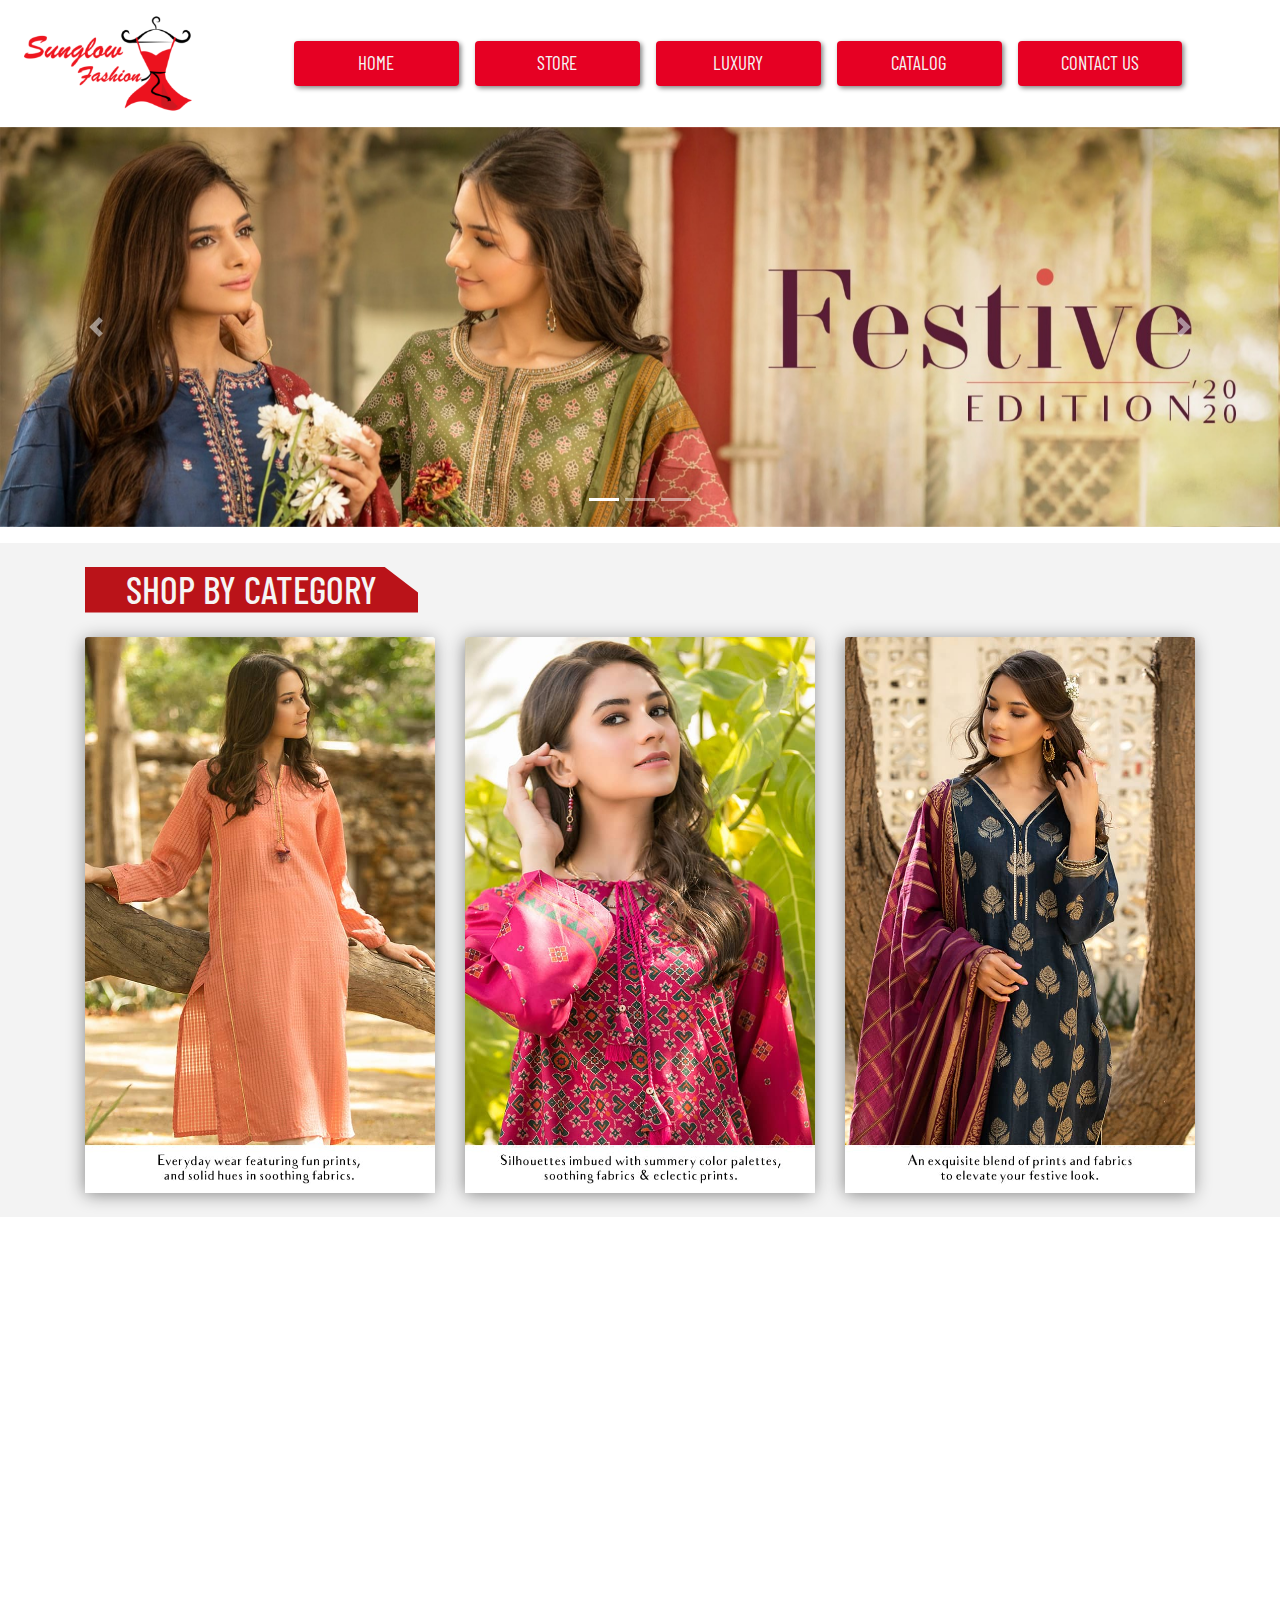
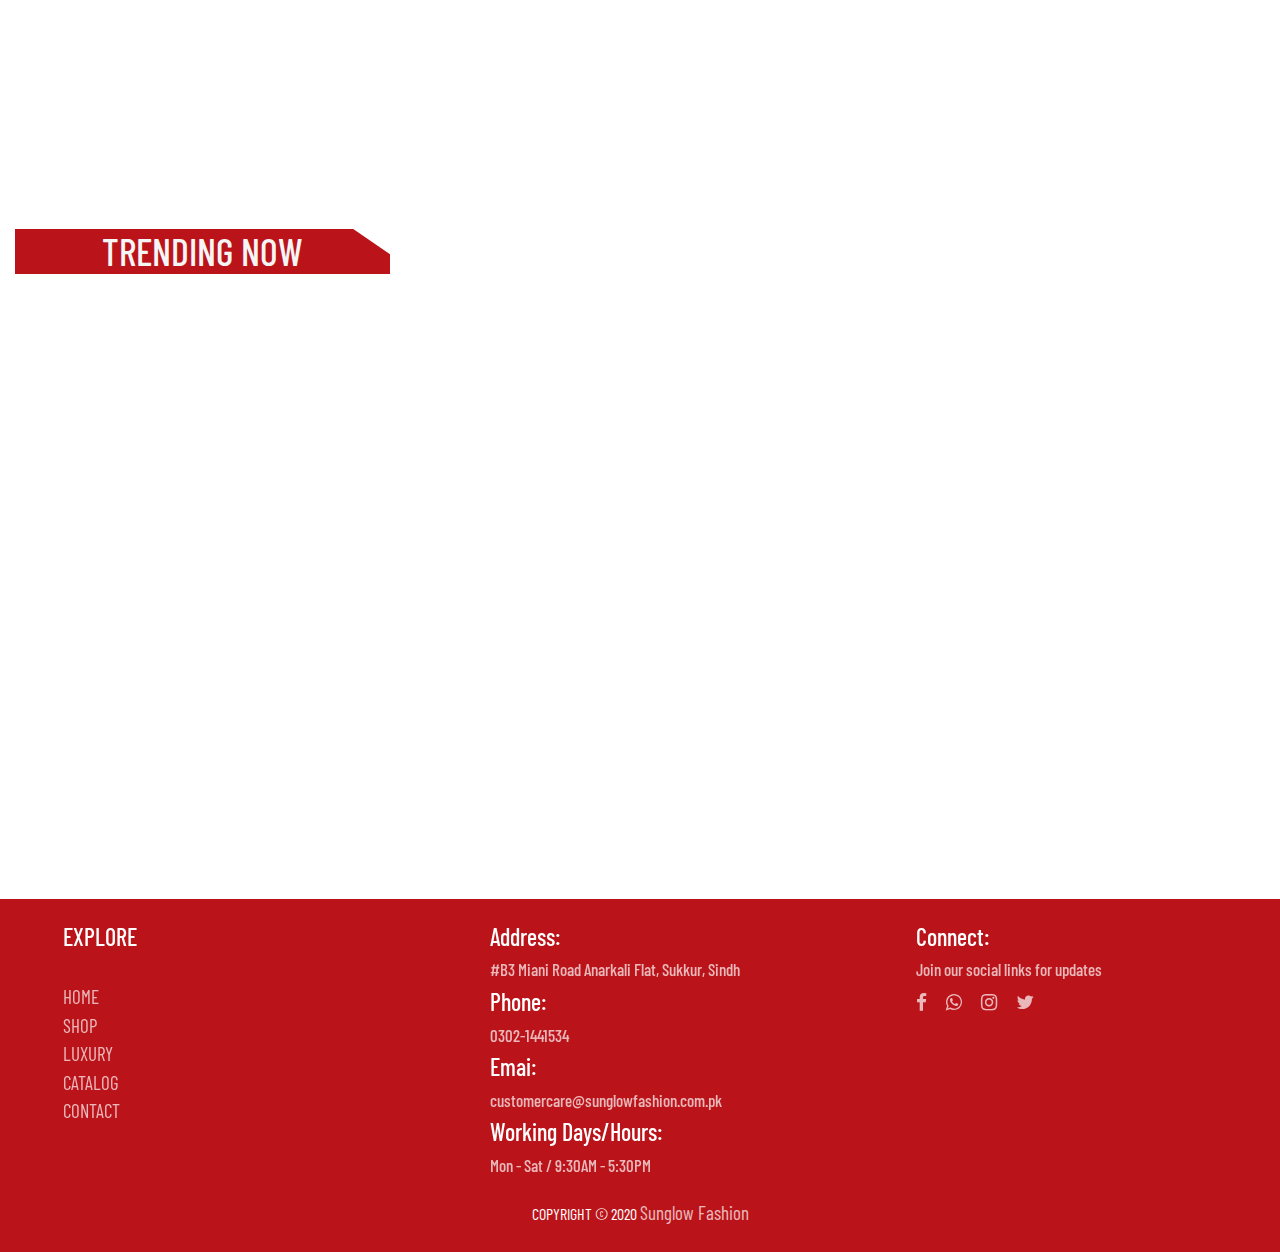
==== index.html @ 2ec1021a "initial commit" ====
<!DOCTYPE html>
<html lang="en">

<head>
    <title>Sunglow Fashion</title>
    <link rel="shortcut icon" href="images/logo.png" />
    <!-- Required meta tags -->
    <meta charset="utf-8" />
    <meta name="viewport" content="width=device-width, initial-scale=1, shrink-to-fit=no" />

    <!-- Bootstrap CSS -->
    <link rel="stylesheet" href="https://stackpath.bootstrapcdn.com/bootstrap/4.3.1/css/bootstrap.min.css"
        integrity="sha384-ggOyR0iXCbMQv3Xipma34MD+dH/1fQ784/j6cY/iJTQUOhcWr7x9JvoRxT2MZw1T" crossorigin="anonymous" />
    <link rel="stylesheet" href="css/style.css" />
    <!-- Font Awsome -->
    <link rel="stylesheet" href="https://maxcdn.bootstrapcdn.com/font-awesome/4.7.0/css/font-awesome.min.css" />
    <!-- Animation -->
    <link rel="stylesheet" href="https://unpkg.com/aos@next/dist/aos.css" />
</head>

<body>
    <!-- Navigation Bar -->
    <nav class="navbar navbar-expand-lg navbar-light">
        <a class="navbar-brand" href="#"><img src="images/logo.png" alt="" class="logo ml-2" /></a>
        <button class="navbar-toggler" type="button" data-toggle="collapse" data-target="#navbarText"
            aria-controls="navbarText" aria-expanded="false" aria-label="Toggle navigation">
            <span class="navbar-toggler-icon"></span>
        </button>
        <div class="collapse navbar-collapse" id="navbarText">
            <span class="navbar-text w-100 main-nav">
                <ul class="navbar-nav m-auto">
                    <li class="nav-item active">
                        <a class="nav-link" href="index.html">HOME<span class="sr-only">(current)</span></a>
                    </li>
                    &emsp;
                    <li class="nav-item">
                        <a class="nav-link" href="shop.html">STORE</a>
                    </li>
                    &emsp;
                    <li class="nav-item">
                        <a class="nav-link" href="luxury.html">LUXURY</a>
                    </li>
                    &emsp;
                    <li class="nav-item">
                        <a class="nav-link" href="catalog.html">CATALOG</a>
                    </li>
                    &emsp;
                    <li class="nav-item">
                        <a class="nav-link" href="contact-us.html">CONTACT US</a>
                    </li>
                </ul>
            </span>
        </div>
    </nav>
    <!-- End / -->

    <!-- Carousel -->
    <div id="carouselExampleIndicators" class="carousel slide" data-ride="carousel">
        <ol class="carousel-indicators">
            <li data-target="#carouselExampleIndicators" data-slide-to="0" class="active"></li>
            <li data-target="#carouselExampleIndicators" data-slide-to="1"></li>
            <li data-target="#carouselExampleIndicators" data-slide-to="2"></li>
        </ol>
        <div class="carousel-inner">
            <div class="carousel-item active">
                <img class="d-block w-100 img-zoom" src="images/1.jpg" alt="First slide" />
            </div>
            <div class="carousel-item">
                <img class="d-block w-100 img-zoom" src="images/2.jpg" alt="Second slide" />
            </div>
            <div class="carousel-item">
                <img class="d-block w-100 img-zoom" src="images/3.jpg" alt="Third slide" />
            </div>
        </div>
        <a class="carousel-control-prev" href="#carouselExampleIndicators" role="button" data-slide="prev">
            <span class="carousel-control-prev-icon" aria-hidden="true"></span>
            <span class="sr-only">Previous</span>
        </a>
        <a class="carousel-control-next" href="#carouselExampleIndicators" role="button" data-slide="next">
            <span class="carousel-control-next-icon" aria-hidden="true"></span>
            <span class="sr-only">Next</span>
        </a>
    </div>
    <!-- End / -->

    <!-- Categories -->
    <div class="container-fluid" style="background-color: #f3f3f3;">
        <div class="container mt-3">
            <br />
            <h1 class="text-center category-heading">SHOP BY CATEGORY</h1>

            <div class="row">
                <div class="col-xs-12 col-sm-12 col-md-4 col-lg-4 col-xl-4 mt-3">
                    <div class="card" style="border: none;">
                        <img class="card-img-top" src="images/CasualPretNew.jpg" alt="" />
                    </div>
                </div>
                <div class="col-xs-12 col-sm-12 col-md-4 col-lg-4 col-xl-4 mt-3">
                    <div class="card" style="border: none;">
                        <img class="card-img-top" src="images/PrintPretNew.jpg" alt="" />
                    </div>
                </div>
                <div class="col-xs-12 col-sm-12 col-md-4 col-lg-4 col-xl-4 mt-3">
                    <div class="card" style="border: none;">
                        <img class="card-img-top" src="images/UnstitchedNew.jpg" alt="" />
                    </div>
                </div>
            </div>
        </div>
        <br />
    </div>

    <!-- End / -->

    <div data-aos="zoom-in">
        <div class="container mt-5">
            <div class="row">
                <div class="col-12">
                    <div class="card bg-dark text-white">
                        <img src="images/mainpage-end.jpg" class="card-img img-zoom" alt="..." />
                    </div>
                </div>
            </div>
        </div>
    </div>

    <!-- Trending -->
    <div class="container-fluid">
        <br />
        <h1 class="text-center category-heading mt-5">TRENDING NOW</h1>
        <div data-aos="fade-up" data-aos-duration="3000">

            <div class="row">
                <div class="col-12 col-xs-12 col-sm-6 col-md-6 col-lg-3 col-xl-3 mt-3">
                    <div class="card shadow p-3 mb-5 bg-white rounded">
                        <img class="card-img-top" src="images/front1-1.jpg" alt="" />
                        <div class="card-body">
                            <h5 class="card-title text-center">KURTIS</h5>
                            <a href="shop.html"><button class="btn shop-btn w-100 mt-2" type="button">
                                    Add to Cart <i class="fa fa-shopping-cart" aria-hidden="true"></i>
                                </button></a>
                        </div>
                    </div>
                </div>
                <div class="col-12 col-xs-12 col-sm-6 col-md-6 col-lg-3 col-xl-3 mt-3">
                    <div class="card shadow p-3 mb-5 bg-white rounded">
                        <img class="card-img-top" src="images/front2-1.jpg" alt="" />
                        <div class="card-body">
                            <h5 class="card-title text-center">STITCHED</h5>
                            <a href="shop.html"><button class="btn shop-btn w-100 mt-2" type="button">
                                    Add to Cart <i class="fa fa-shopping-cart" aria-hidden="true"></i>
                                </button></a>
                        </div>
                    </div>
                </div>
                <div class="col-12 col-xs-12 col-sm-6 col-md-6 col-lg-3 col-xl-3 mt-3">
                    <div class="card shadow p-3 mb-5 bg-white rounded">
                        <img class="card-img-top" src="images/front3-1.jpg" alt="" />
                        <div class="card-body">
                            <h5 class="card-title text-center">LAWN</h5>
                            <a href="shop.html"><button class="btn shop-btn w-100 mt-2" type="button">
                                    Add to Cart <i class="fa fa-shopping-cart" aria-hidden="true"></i>
                                </button></a>
                        </div>
                    </div>
                </div>
                <div class="col-12 col-xs-12 col-sm-6 col-md-6 col-lg-3 col-xl-3 mt-3">
                    <div class="card shadow p-3 mb-5 bg-white rounded">
                        <img class="card-img-top" src="images/front4-1.jpg" alt="" />
                        <div class="card-body">
                            <h5 class="card-title text-center">UNSTITCHED</h5>
                            <a href="shop.html"><button class="btn shop-btn w-100 mt-2" type="button">
                                    Add to Cart <i class="fa fa-shopping-cart" aria-hidden="true"></i>
                                </button></a>
                        </div>
                    </div>
                </div>
            </div>
        </div>
    </div>
    <!-- End / -->

    <!-- Footer -->
    <div class="container-fluid footer">
        <div class="row">
            <div class="col-xs-4 col-sm-4 col-md-4 col-lg-4 col-xl-4 mt-4">
                <h4 class="ml-5">EXPLORE</h4>
                <br />
                <a href="index.html" class="ml-5 footer-a">HOME</a>
                <br />
                <a href="shop.html" class="ml-5 footer-a">SHOP</a>
                <br />
                <a href="luxury.html" class="ml-5 footer-a">LUXURY</a>
                <br />
                <a href="catalog.html" class="ml-5 footer-a">CATALOG</a>
                <br />
                <a href="contact-us.html" class="ml-5 footer-a">CONTACT</a>
            </div>

            <div class="col-xs-8 col-sm-8 col-md-8 col-lg-8 col-xl-4 mt-4">
                <h4 class="ml-5">Address:</h4>
                <h5 class="footer-data ml-5">
                    #B3 Miani Road Anarkali Flat, Sukkur, Sindh
                </h5>
                <h4 class="ml-5">Phone:</h4>
                <h5 class="footer-data ml-5">0302-1441534</h5>
                <h4 class="ml-5">Emai:</h4>
                <h5 class="footer-data ml-5">customercare@sunglowfashion.com.pk</h5>
                <h4 class="ml-5">Working Days/Hours:</h4>
                <h5 class="footer-data ml-5">Mon - Sat / 9:30AM - 5:30PM</h5>
            </div>

            <div class="col-xs-8 col-sm-8 col-md-8 col-lg-4 col-xl-4 mt-4">
                <h4 class="ml-5">Connect:</h4>
                <h5 class="footer-data ml-5">Join our social links for updates</h5>
                <a href="#" class="footer-a"><i class="fa fa-facebook img-zoom ml-5"></i></a>
                <a href="#" class="footer-a ml-3"><i class="fa fa-whatsapp img-zoom"></i></a>
                <a href="#" class="footer-a ml-3"><i class="fa fa-instagram img-zoom"></i></a>
                <a href="#" class="footer-a ml-3"><i class="fa fa-twitter img-zoom"></i></a>
            </div>
        </div>

        <div class="container">
            <div class="row">
                <div class="col-12 text-center mt-3">
                    COPYRIGHT © 2020
                    <a href="index.html" class="footer-a">Sunglow Fashion</a>
                </div>
            </div>
        </div>
        <br />
    </div>
    <!-- End / -->

    <!-- Optional JavaScript -->
    <!-- jQuery first, then Popper.js, then Bootstrap JS -->
    <script src="https://code.jquery.com/jquery-3.3.1.slim.min.js"
        integrity="sha384-q8i/X+965DzO0rT7abK41JStQIAqVgRVzpbzo5smXKp4YfRvH+8abtTE1Pi6jizo" crossorigin="anonymous">
    </script>
    <script src="https://cdnjs.cloudflare.com/ajax/libs/popper.js/1.14.7/umd/popper.min.js"
        integrity="sha384-UO2eT0CpHqdSJQ6hJty5KVphtPhzWj9WO1clHTMGa3JDZwrnQq4sF86dIHNDz0W1" crossorigin="anonymous">
    </script>
    <script src="https://stackpath.bootstrapcdn.com/bootstrap/4.3.1/js/bootstrap.min.js"
        integrity="sha384-JjSmVgyd0p3pXB1rRibZUAYoIIy6OrQ6VrjIEaFf/nJGzIxFDsf4x0xIM+B07jRM" crossorigin="anonymous">
    </script>

    <!-- Animation -->
    <script src="https://unpkg.com/aos@next/dist/aos.js"></script>
    <script>
        AOS.init();
    </script>

</body>

</html>
---- css/style.css ----
@import url("https://fonts.googleapis.com/css2?family=Barlow+Condensed&display=swap");

* {
  font-family: "Barlow Condensed", sans-serif;
}

.logo {
  width: 64%;
}


/* Navigation */
.main-nav {
  width: 100%;
}

.navbar-nav {
  width: 100%;
}

.nav-item {
  background-color: #e60023;
  box-shadow: 2px 2px 5px grey;
  text-align: center;
  border-radius: 4px;
  width: 17%;
}

.nav-link {
  font-size: 19px !important;
  color: whitesmoke !important;
}

.nav-link:hover {
  font-weight: bold;
  color: white !important;
  background-color: #f57224;
  border-radius: 4px;
  box-shadow: 4px 4px 5px grey;
}

@media screen and (max-width: 991px) {
  .nav-item {
    width: 100% !important;
    text-align: center;
  }

  .main-nav {
    text-align: center;
    margin-left: 0 !important;
    width: 100% !important;
  }
}

/* End / */

/* Carousel */

.carousel-inner {
  max-height: 500px;

  img {
    max-height: 400px;
  }
}

/* End / */

/* Animation */
.img-zoom {
  transition: transform 0.5s;
}

.img-zoom:hover {
  transform: scale(1.1);
}

/* Categories */
.category-heading {
  color: whitesmoke;
  font-size: 38px;
  background-color: #ba1319;
  width: 30%;
  clip-path: polygon(0% 0%, 90% 0, 100% 56%, 100% 100%, 0% 100%);
}

@media screen and (max-width: 991px) {
  .category-heading {
    width: 100% !important;
    text-align: center;
    clip-path: polygon(0% 0%, 94% 0, 100% 59%, 100% 100%, 0% 100%);
  }
}

/* End / */

/* Card */
.card-title {
  font-size: 23px !important;
  color: #e60023;
  font-weight: bold;
}

.card {
  box-shadow: -1px 2px 18px -1px grey !important;
  border: none;
}

.shop-btn {
  background-color: #f57224;
  color: white;
  font-size: 21px;
}

.shop-btn:hover {
  box-shadow: -1px 2px 18px -1px grey !important;
  background-color: #e60023;
  color: whitesmoke;
  font-weight: bold;
}

/* End / */

/* Store */
.store-text {
  font-size: 19.9px !important;
  color: #e60023;
  font-weight: bold;
  text-align: center;
}

/* End / */

/* Footer */

.footer {
  background-color: #ba1319;
  height: auto;
  color: white;
}

.footer-a {
  text-decoration: none !important;
  color: white;
  opacity: 0.7;
  font-size: 19px;
}

.footer-a:hover {
  opacity: 1;
  color: white;
}

.footer-data {
  font-size: 17px;
  opacity: 0.7;
}

/* End / */

/* Contact Us */
input[type="text"],
textarea {
  width: 100%;
  padding: 12px;
  border: 1px solid #ccc;
  border-radius: 4px;
  box-sizing: border-box;
  margin-top: 6px;
  margin-bottom: 16px;
  resize: vertical;
}

input[type="submit"] {
  padding: 12px 20px;
  border: none;
  border-radius: 4px;
  cursor: pointer;
}

.contact-container {
  border-radius: 5px;
  background-color: #f2f2f2;
  padding: 20px;
}

.main-card {}

.fa-truck {
  font-size: 52px !important;
}

.card-1 {
  display: flex;
  width: 35%;
  height: 100px;
  background-color: #fff;
  box-shadow: 2px 4px 5px grey;
}

/* Emd / */
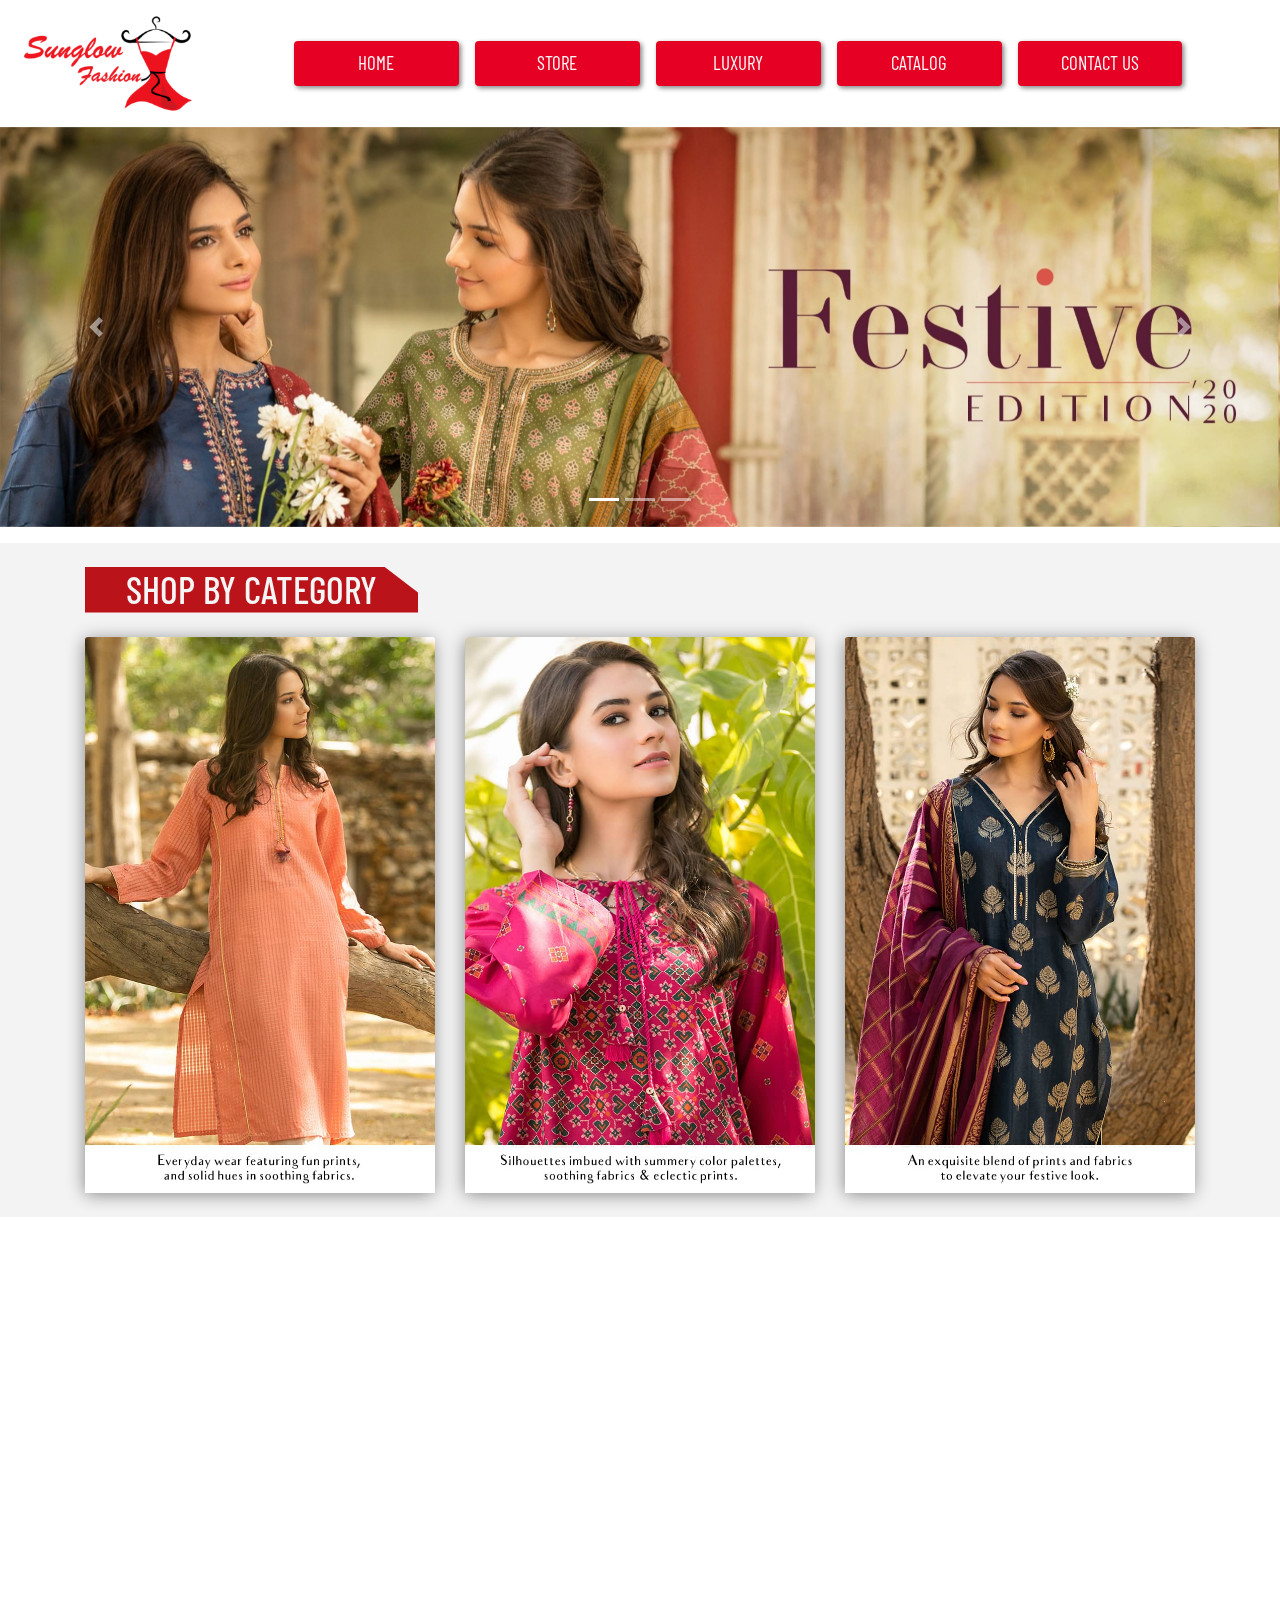
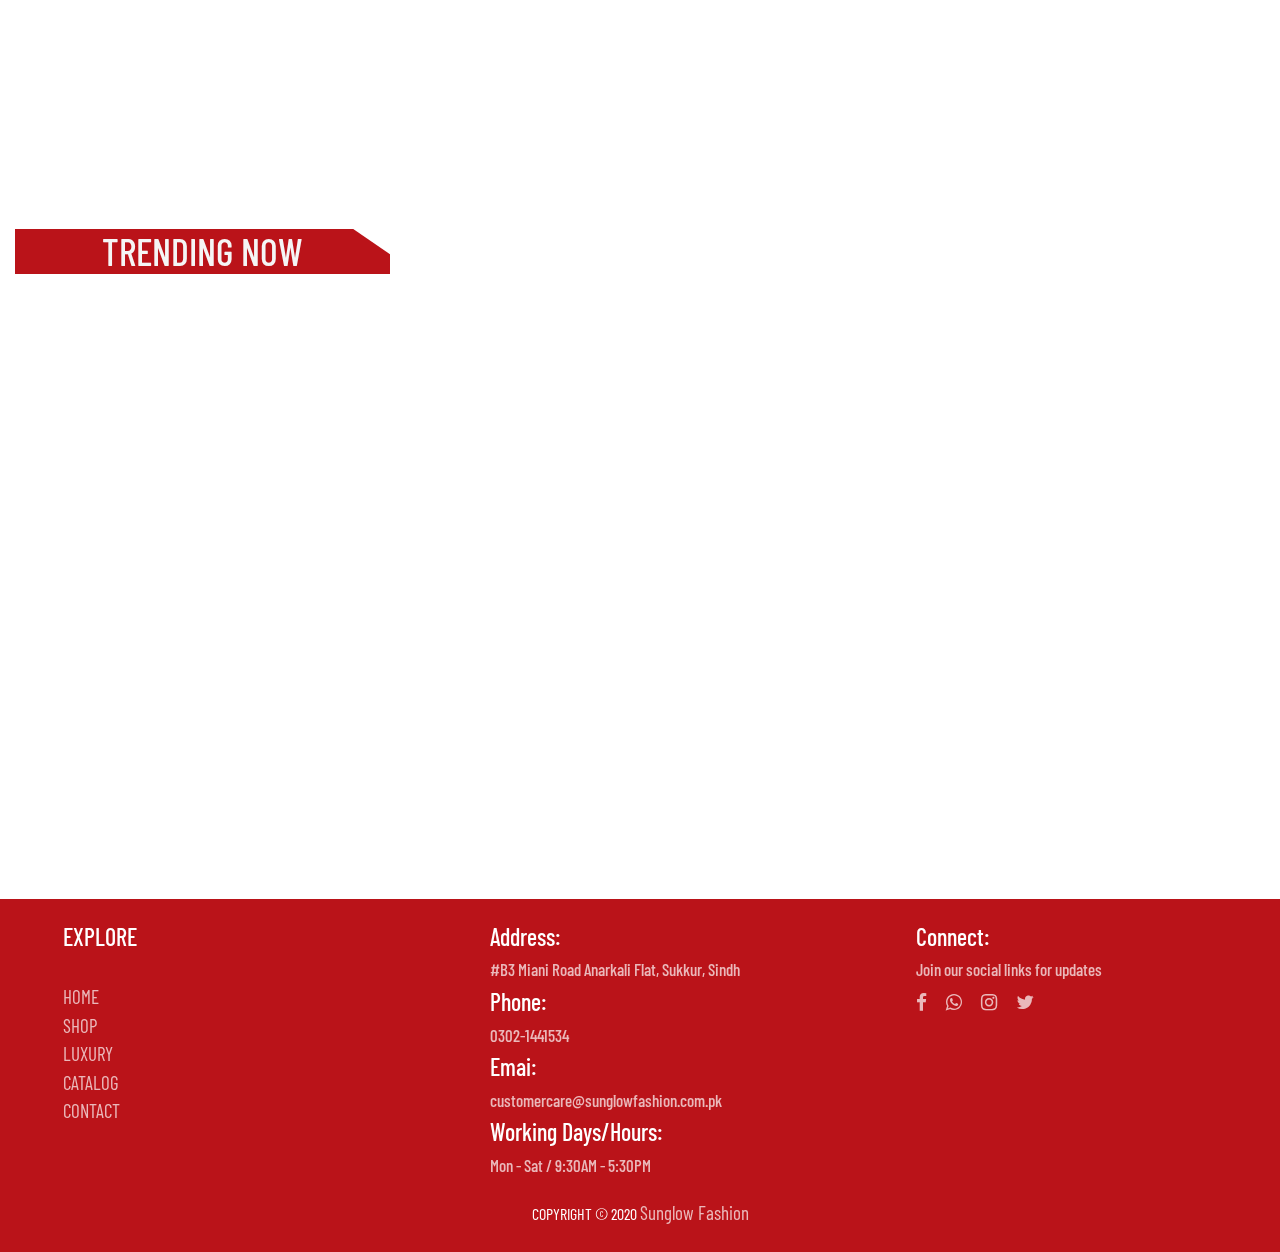
==== commit 754bb4ae: "initial commit" ====
--- a/index.html
+++ b/index.html
@@ -20,7 +20,7 @@
 
 <body>
     <!-- Navigation Bar -->
-    <nav class="navbar navbar-expand-lg navbar-light">
+    <nav class="navbar navbar-expand-lg navbar-light" id="onscrollfixed">
         <a class="navbar-brand" href="#"><img src="images/logo.png" alt="" class="logo ml-2" /></a>
         <button class="navbar-toggler" type="button" data-toggle="collapse" data-target="#navbarText"
             aria-controls="navbarText" aria-expanded="false" aria-label="Toggle navigation">
@@ -55,7 +55,7 @@
     <!-- End / -->
 
     <!-- Carousel -->
-    <div id="carouselExampleIndicators" class="carousel slide" data-ride="carousel">
+    <div id="carouselExampleIndicators" class="carousel slide" data-ride="carousel" style="z-index: -1;">
         <ol class="carousel-indicators">
             <li data-target="#carouselExampleIndicators" data-slide-to="0" class="active"></li>
             <li data-target="#carouselExampleIndicators" data-slide-to="1"></li>
@@ -128,7 +128,7 @@
     <div class="container-fluid">
         <br />
         <h1 class="text-center category-heading mt-5">TRENDING NOW</h1>
-        <div data-aos="fade-up" data-aos-duration="3000">
+        <div data-aos="fade-up" data-aos-duration="1000">
 
             <div class="row">
                 <div class="col-12 col-xs-12 col-sm-6 col-md-6 col-lg-3 col-xl-3 mt-3">
@@ -244,6 +244,25 @@
         integrity="sha384-JjSmVgyd0p3pXB1rRibZUAYoIIy6OrQ6VrjIEaFf/nJGzIxFDsf4x0xIM+B07jRM" crossorigin="anonymous">
     </script>
 
+    <!-- Nav Position -->
+    <script>
+        window.onscroll = function () {
+            myfunction()
+        };
+        var a = document.getElementById("onscrollfixed");
+        var b = a.offsetTop;
+
+        function myfunction() {
+            if (window.pageYOffset > b) {
+                a.classList.add("fixed")
+
+            } else {
+                a.classList.remove("fixed");
+            }
+        }
+    </script>
+    <!-- End / -->
+
     <!-- Animation -->
     <script src="https://unpkg.com/aos@next/dist/aos.js"></script>
     <script>
--- a/css/style.css
+++ b/css/style.css
@@ -10,6 +10,17 @@
 
 
 /* Navigation */
+.navbar {
+  background-color: #fff;
+}
+
+.fixed {
+  position: fixed;
+  width: 100%;
+  top: 0px;
+  z-index: 1;
+}
+
 .main-nav {
   width: 100%;
 }
@@ -37,19 +48,6 @@
   background-color: #f57224;
   border-radius: 4px;
   box-shadow: 4px 4px 5px grey;
-}
-
-@media screen and (max-width: 991px) {
-  .nav-item {
-    width: 100% !important;
-    text-align: center;
-  }
-
-  .main-nav {
-    text-align: center;
-    margin-left: 0 !important;
-    width: 100% !important;
-  }
 }
 
 /* End / */
@@ -84,14 +82,6 @@
   clip-path: polygon(0% 0%, 90% 0, 100% 56%, 100% 100%, 0% 100%);
 }
 
-@media screen and (max-width: 991px) {
-  .category-heading {
-    width: 100% !important;
-    text-align: center;
-    clip-path: polygon(0% 0%, 94% 0, 100% 59%, 100% 100%, 0% 100%);
-  }
-}
-
 /* End / */
 
 /* Card */
@@ -198,4 +188,26 @@
   box-shadow: 2px 4px 5px grey;
 }
 
-/* Emd / */+/* Emd / */
+
+
+
+
+@media screen and (max-width: 991px) {
+  .nav-item {
+    width: 100% !important;
+    text-align: center;
+  }
+
+  .main-nav {
+    text-align: center;
+    margin-left: 0 !important;
+    width: 100% !important;
+  }
+
+  .category-heading {
+    width: 100% !important;
+    text-align: center;
+    clip-path: polygon(0% 0%, 94% 0, 100% 59%, 100% 100%, 0% 100%);
+  }
+}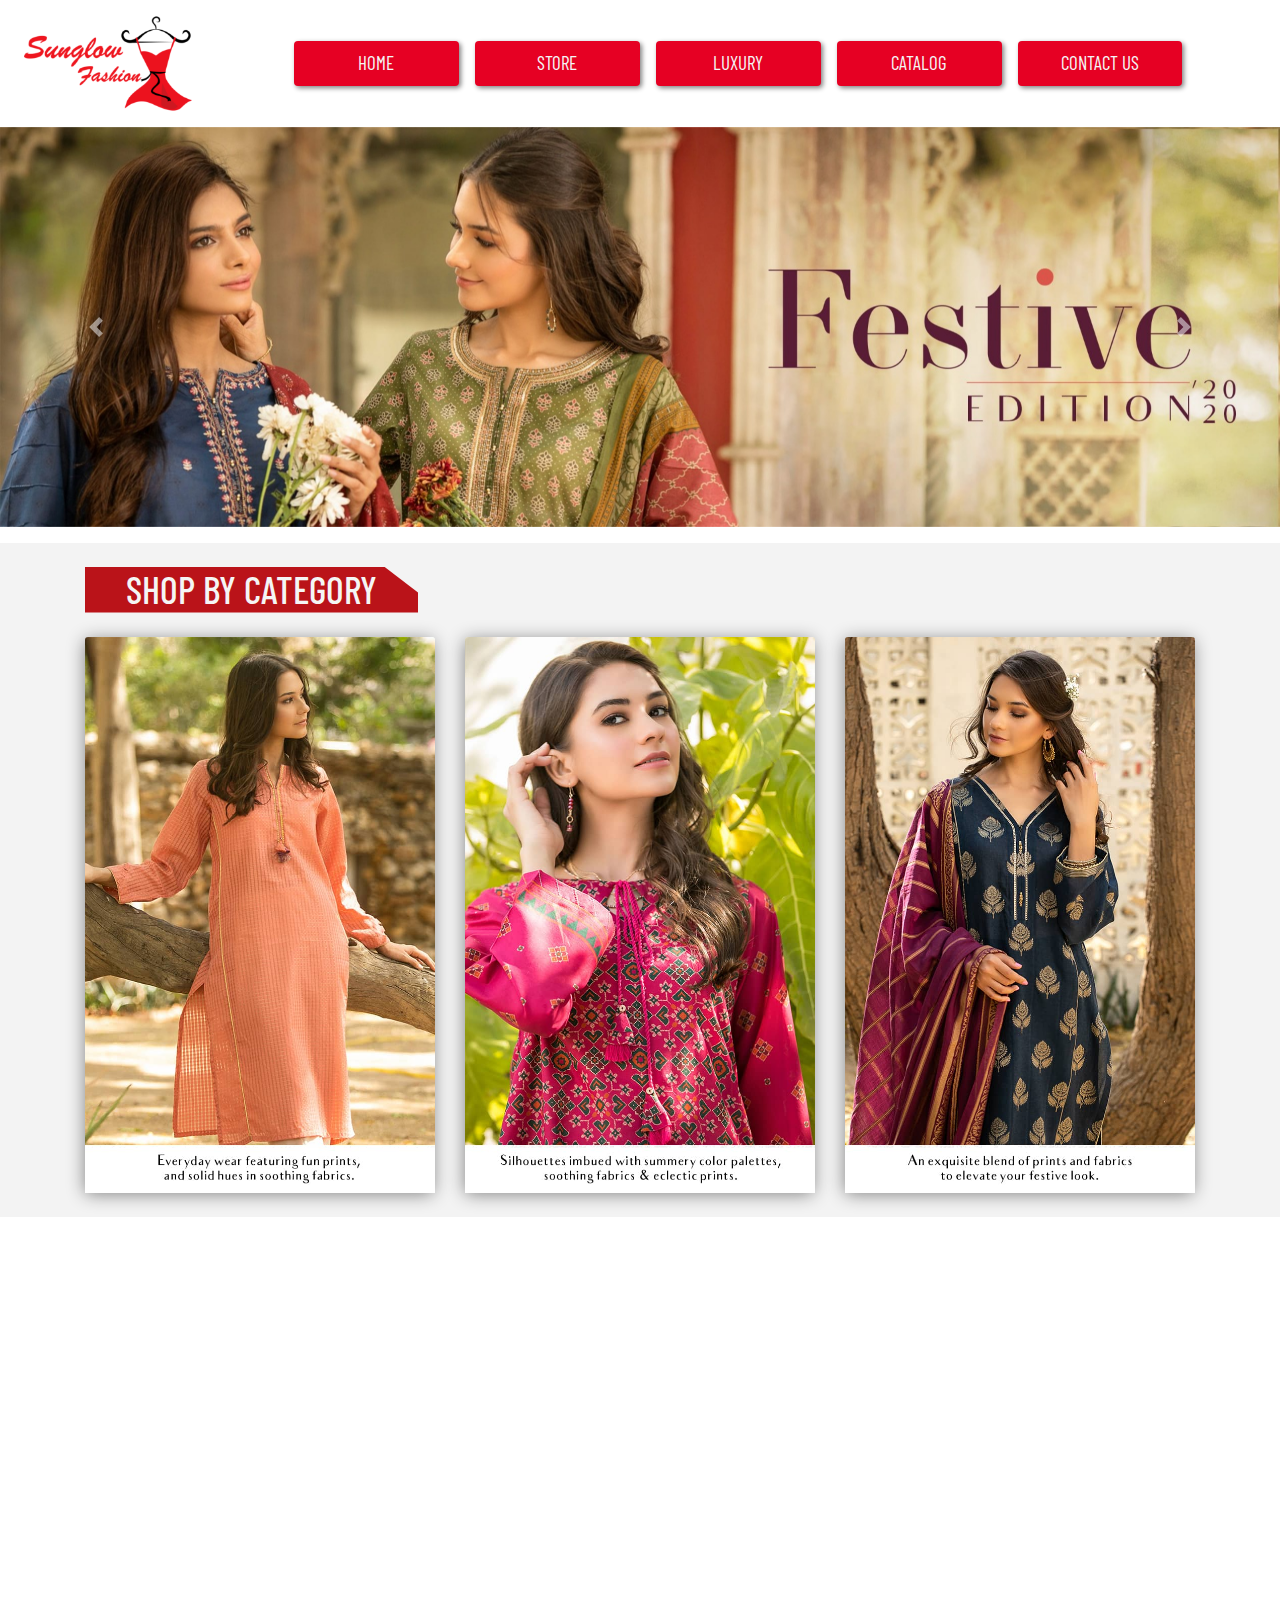
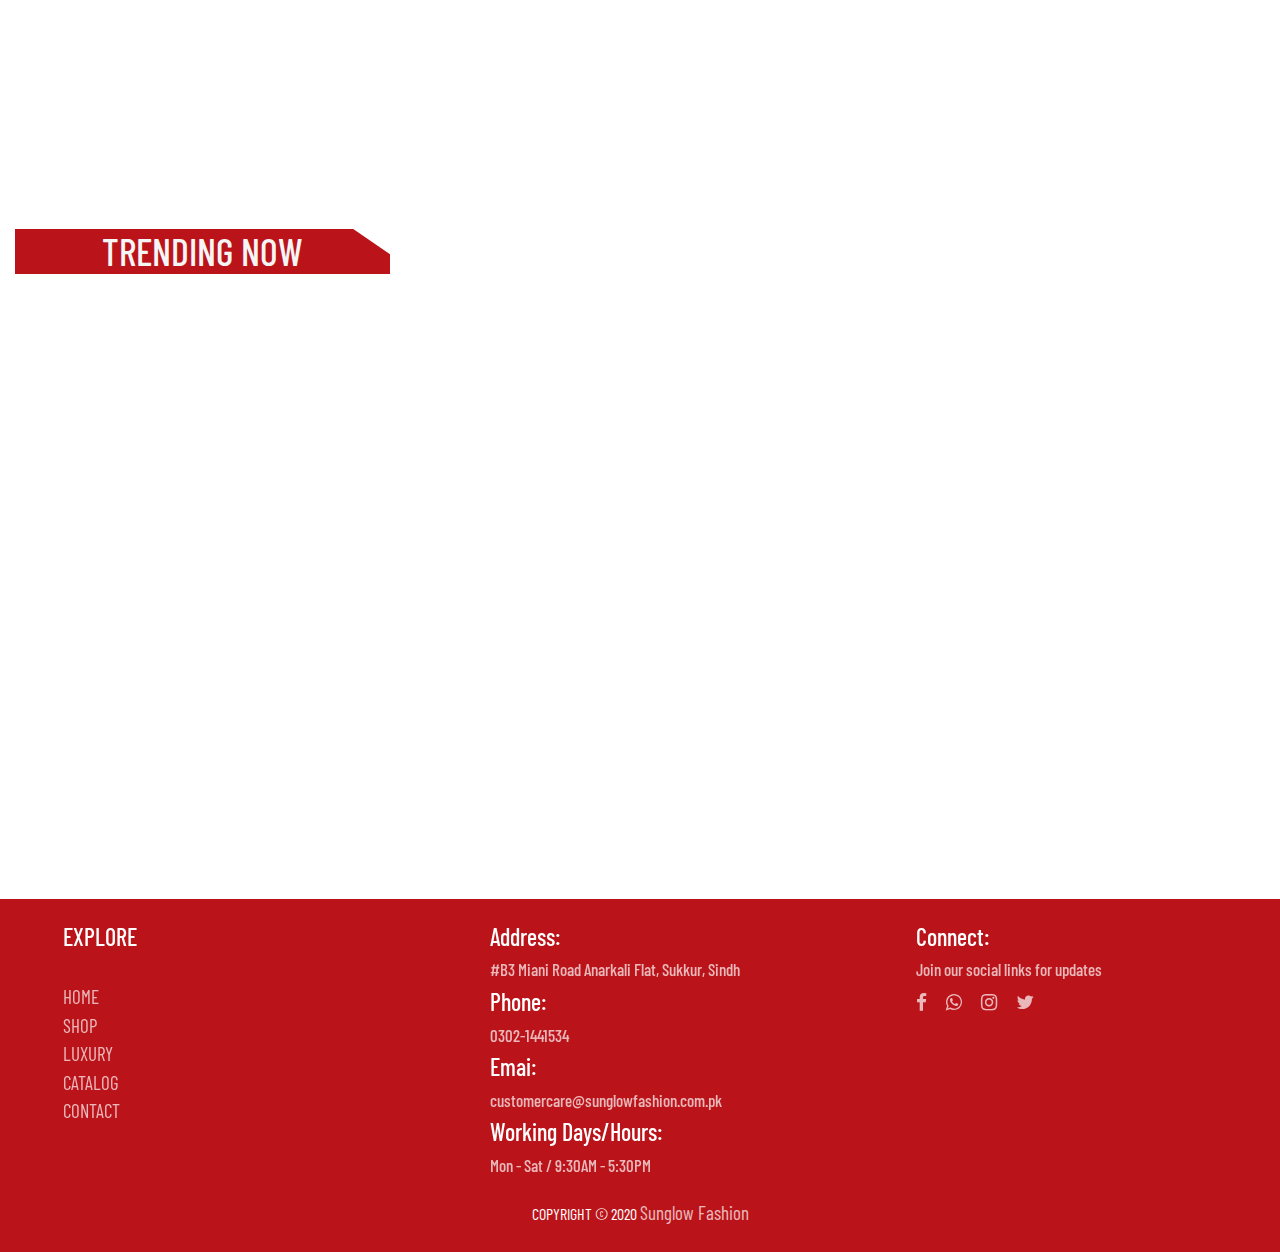
==== commit 3a1885dc: "initial commit" ====
--- a/index.html
+++ b/index.html
@@ -55,12 +55,7 @@
     <!-- End / -->
 
     <!-- Carousel -->
-    <div id="carouselExampleIndicators" class="carousel slide" data-ride="carousel" style="z-index: -1;">
-        <ol class="carousel-indicators">
-            <li data-target="#carouselExampleIndicators" data-slide-to="0" class="active"></li>
-            <li data-target="#carouselExampleIndicators" data-slide-to="1"></li>
-            <li data-target="#carouselExampleIndicators" data-slide-to="2"></li>
-        </ol>
+    <div id="carouselExampleIndicators" class="carousel slide" data-ride="carousel">
         <div class="carousel-inner">
             <div class="carousel-item active">
                 <img class="d-block w-100 img-zoom" src="images/1.jpg" alt="First slide" />
